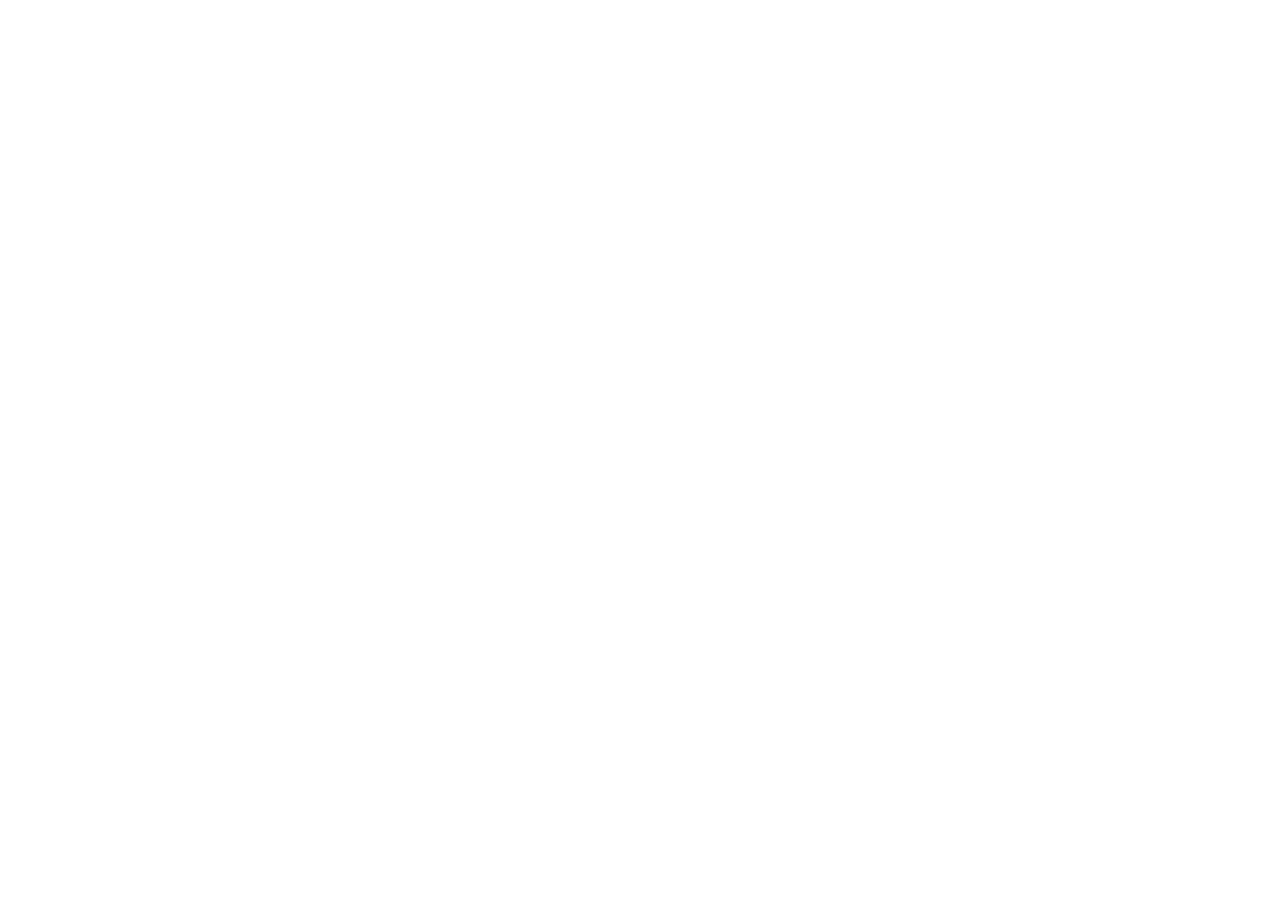
==== docs/index.html @ b1bc00d1 "_" ====
<!doctype html><meta charset=utf-8><base href=./><title>Fractaller</title><style>body{margin:0;padding:0;overflow:hidden}canvas{background-color:black;position:absolute;top:50%;left:50%;transform:translate(-50%,-50%)}</style><link as=fetch crossorigin href=/gui-13a3ffb2b1e8011d0bac0130397605c1cd6664cbb7a8fcb6fefc8c356d0f09db1b24f82be7d7132de08842d54e2dbb0e_bg.wasm integrity=sha384-E6P_srHoAR0LrAEwOXYFwc1mZMu3qPy2_vyMNW0PCdsbJPgr59cTLeCIQtVOLbsO rel=preload type=application/wasm><link crossorigin href=/gui-13a3ffb2b1e8011d0bac0130397605c1cd6664cbb7a8fcb6fefc8c356d0f09db1b24f82be7d7132de08842d54e2dbb0e.js integrity=sha384-_VZnPgXJH5tZqfJFzD41L0g7tCNYZR0yHLb_jgMHKLpI3Msmgt9MU6dT5_rwL9T5 rel=modulepreload></head><body><script type=module>
import init, * as bindings from '/gui-13a3ffb2b1e8011d0bac0130397605c1cd6664cbb7a8fcb6fefc8c356d0f09db1b24f82be7d7132de08842d54e2dbb0e.js';
init('/gui-13a3ffb2b1e8011d0bac0130397605c1cd6664cbb7a8fcb6fefc8c356d0f09db1b24f82be7d7132de08842d54e2dbb0e_bg.wasm');
window.wasmBindings = bindings;

</script></body></html>
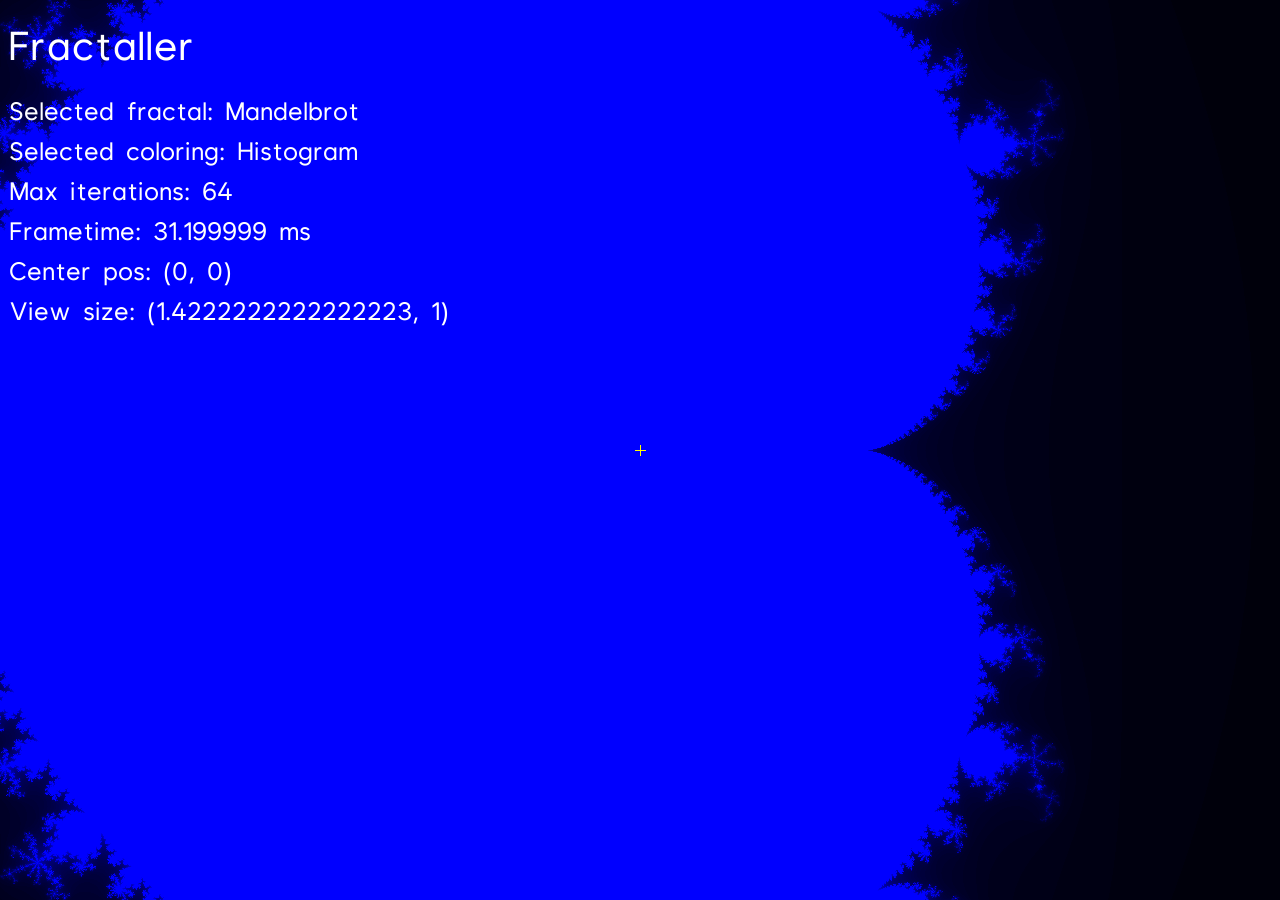
==== commit 7b632c2a: "_\" ====
--- a/docs/index.html
+++ b/docs/index.html
@@ -1,6 +1,6 @@
 <!doctype html><meta charset=utf-8><base href=./><title>Fractaller</title><style>body{margin:0;padding:0;overflow:hidden}canvas{background-color:black;position:absolute;top:50%;left:50%;transform:translate(-50%,-50%)}</style><link as=fetch crossorigin href=/gui-13a3ffb2b1e8011d0bac0130397605c1cd6664cbb7a8fcb6fefc8c356d0f09db1b24f82be7d7132de08842d54e2dbb0e_bg.wasm integrity=sha384-E6P_srHoAR0LrAEwOXYFwc1mZMu3qPy2_vyMNW0PCdsbJPgr59cTLeCIQtVOLbsO rel=preload type=application/wasm><link crossorigin href=/gui-13a3ffb2b1e8011d0bac0130397605c1cd6664cbb7a8fcb6fefc8c356d0f09db1b24f82be7d7132de08842d54e2dbb0e.js integrity=sha384-_VZnPgXJH5tZqfJFzD41L0g7tCNYZR0yHLb_jgMHKLpI3Msmgt9MU6dT5_rwL9T5 rel=modulepreload></head><body><script type=module>
-import init, * as bindings from '/gui-13a3ffb2b1e8011d0bac0130397605c1cd6664cbb7a8fcb6fefc8c356d0f09db1b24f82be7d7132de08842d54e2dbb0e.js';
-init('/gui-13a3ffb2b1e8011d0bac0130397605c1cd6664cbb7a8fcb6fefc8c356d0f09db1b24f82be7d7132de08842d54e2dbb0e_bg.wasm');
+import init, * as bindings from './gui-13a3ffb2b1e8011d0bac0130397605c1cd6664cbb7a8fcb6fefc8c356d0f09db1b24f82be7d7132de08842d54e2dbb0e.js';
+init('./gui-13a3ffb2b1e8011d0bac0130397605c1cd6664cbb7a8fcb6fefc8c356d0f09db1b24f82be7d7132de08842d54e2dbb0e_bg.wasm');
 window.wasmBindings = bindings;
 
-</script></body></html>+</script></body></html>
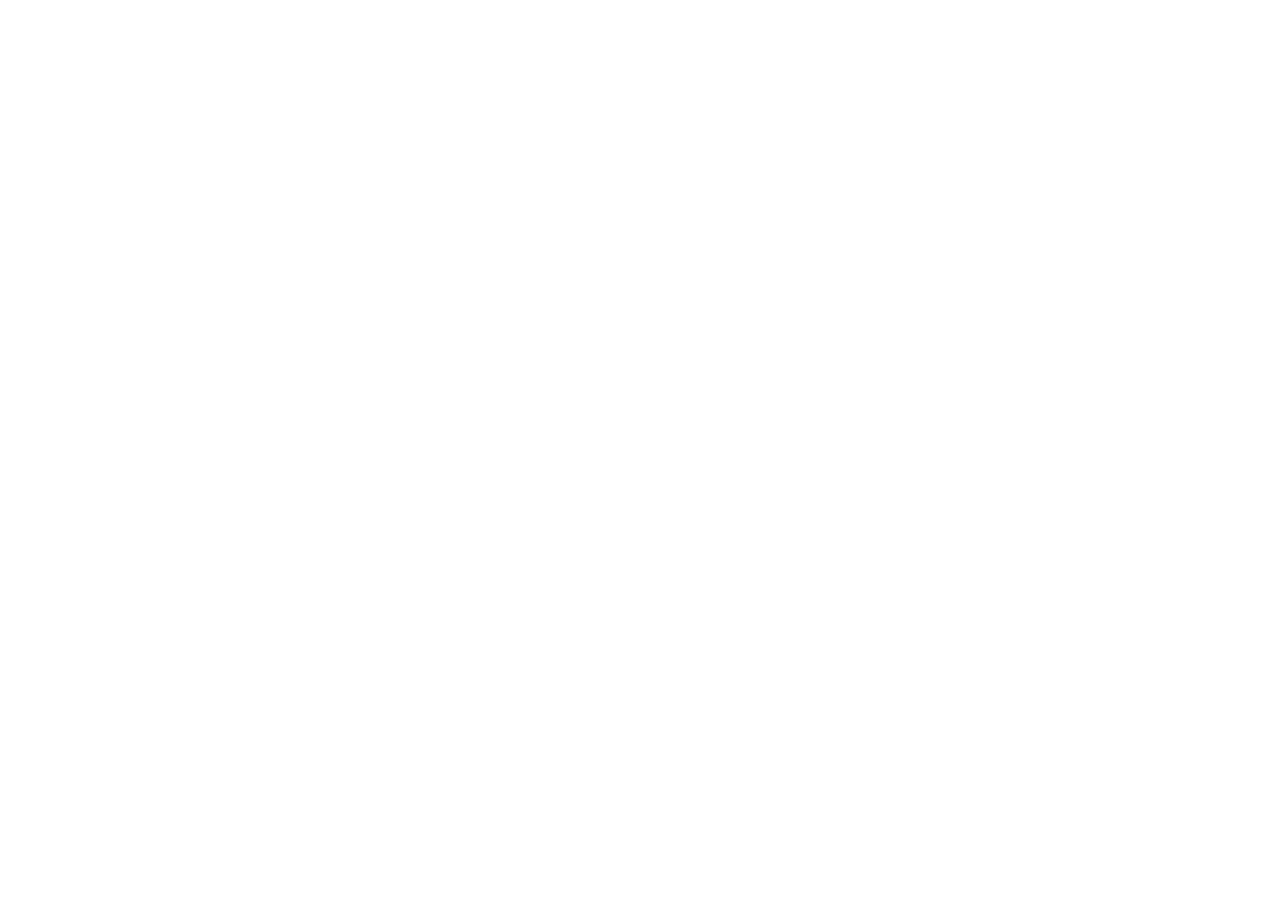
==== commit 876e1977: "_" ====
--- a/docs/index.html
+++ b/docs/index.html
@@ -1,6 +1,6 @@
-<!doctype html><meta charset=utf-8><base href=./><title>Fractaller</title><style>body{margin:0;padding:0;overflow:hidden}canvas{background-color:black;position:absolute;top:50%;left:50%;transform:translate(-50%,-50%)}</style><link as=fetch crossorigin href=/gui-13a3ffb2b1e8011d0bac0130397605c1cd6664cbb7a8fcb6fefc8c356d0f09db1b24f82be7d7132de08842d54e2dbb0e_bg.wasm integrity=sha384-E6P_srHoAR0LrAEwOXYFwc1mZMu3qPy2_vyMNW0PCdsbJPgr59cTLeCIQtVOLbsO rel=preload type=application/wasm><link crossorigin href=/gui-13a3ffb2b1e8011d0bac0130397605c1cd6664cbb7a8fcb6fefc8c356d0f09db1b24f82be7d7132de08842d54e2dbb0e.js integrity=sha384-_VZnPgXJH5tZqfJFzD41L0g7tCNYZR0yHLb_jgMHKLpI3Msmgt9MU6dT5_rwL9T5 rel=modulepreload></head><body><script type=module>
-import init, * as bindings from './gui-13a3ffb2b1e8011d0bac0130397605c1cd6664cbb7a8fcb6fefc8c356d0f09db1b24f82be7d7132de08842d54e2dbb0e.js';
-init('./gui-13a3ffb2b1e8011d0bac0130397605c1cd6664cbb7a8fcb6fefc8c356d0f09db1b24f82be7d7132de08842d54e2dbb0e_bg.wasm');
+<!doctype html><meta charset=utf-8><base href=./><title>Fractaller</title><style>body{margin:0;padding:0;overflow:hidden}canvas{background-color:black;position:absolute;top:50%;left:50%;transform:translate(-50%,-50%)}</style><link as=fetch crossorigin href=$./gui-13a3ffb2b1e8011d0bac0130397605c1cd6664cbb7a8fcb6fefc8c356d0f09db1b24f82be7d7132de08842d54e2dbb0e_bg.wasm integrity=sha384-E6P_srHoAR0LrAEwOXYFwc1mZMu3qPy2_vyMNW0PCdsbJPgr59cTLeCIQtVOLbsO rel=preload type=application/wasm><link crossorigin href=$./gui-13a3ffb2b1e8011d0bac0130397605c1cd6664cbb7a8fcb6fefc8c356d0f09db1b24f82be7d7132de08842d54e2dbb0e.js integrity=sha384-_VZnPgXJH5tZqfJFzD41L0g7tCNYZR0yHLb_jgMHKLpI3Msmgt9MU6dT5_rwL9T5 rel=modulepreload></head><body><script type=module>
+import init, * as bindings from '$./gui-13a3ffb2b1e8011d0bac0130397605c1cd6664cbb7a8fcb6fefc8c356d0f09db1b24f82be7d7132de08842d54e2dbb0e.js';
+init('$./gui-13a3ffb2b1e8011d0bac0130397605c1cd6664cbb7a8fcb6fefc8c356d0f09db1b24f82be7d7132de08842d54e2dbb0e_bg.wasm');
 window.wasmBindings = bindings;
 
-</script></body></html>
+</script></body></html>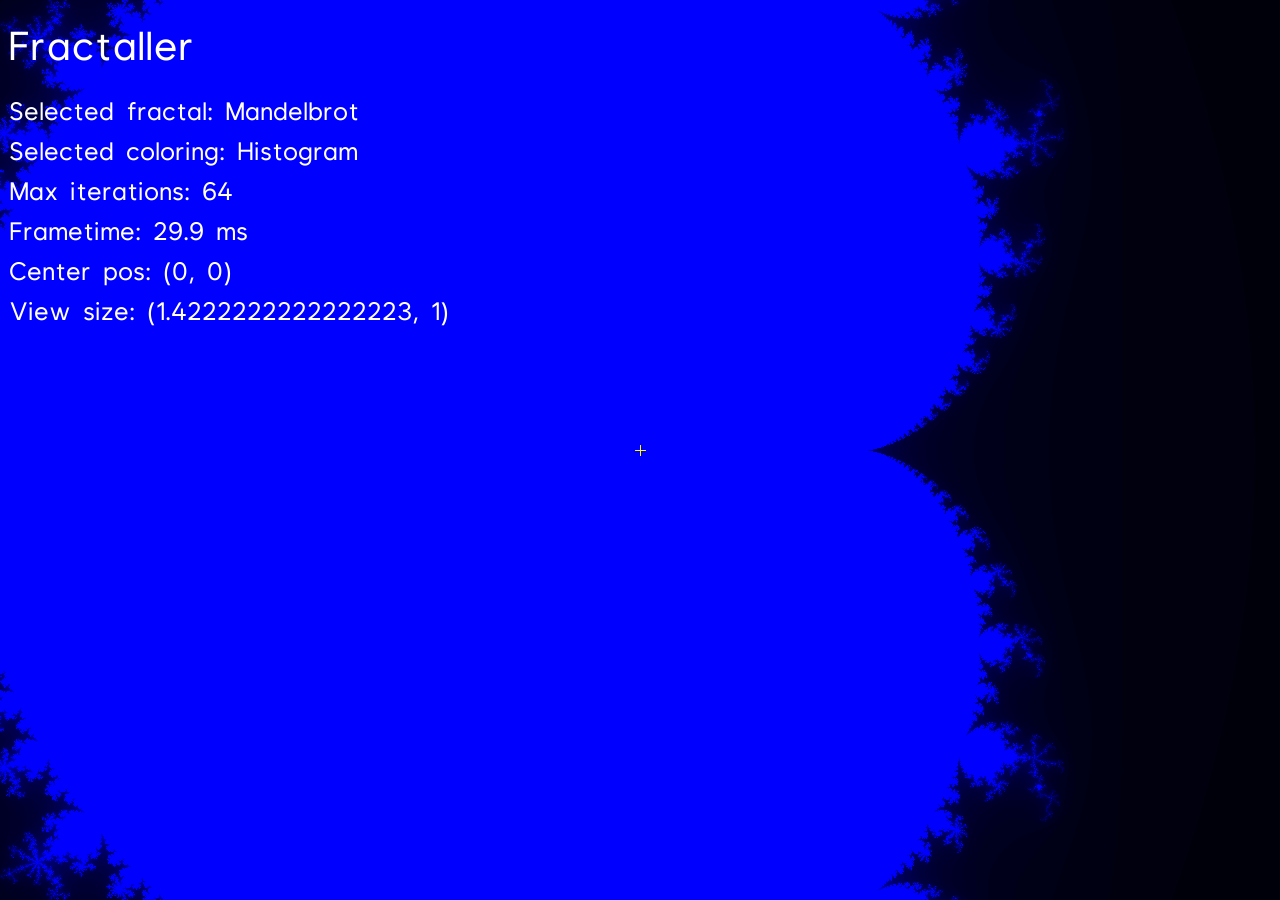
==== commit bbddb1b3: "_" ====
--- a/docs/index.html
+++ b/docs/index.html
@@ -1,6 +1,6 @@
-<!doctype html><meta charset=utf-8><base href=./><title>Fractaller</title><style>body{margin:0;padding:0;overflow:hidden}canvas{background-color:black;position:absolute;top:50%;left:50%;transform:translate(-50%,-50%)}</style><link as=fetch crossorigin href=$./gui-13a3ffb2b1e8011d0bac0130397605c1cd6664cbb7a8fcb6fefc8c356d0f09db1b24f82be7d7132de08842d54e2dbb0e_bg.wasm integrity=sha384-E6P_srHoAR0LrAEwOXYFwc1mZMu3qPy2_vyMNW0PCdsbJPgr59cTLeCIQtVOLbsO rel=preload type=application/wasm><link crossorigin href=$./gui-13a3ffb2b1e8011d0bac0130397605c1cd6664cbb7a8fcb6fefc8c356d0f09db1b24f82be7d7132de08842d54e2dbb0e.js integrity=sha384-_VZnPgXJH5tZqfJFzD41L0g7tCNYZR0yHLb_jgMHKLpI3Msmgt9MU6dT5_rwL9T5 rel=modulepreload></head><body><script type=module>
-import init, * as bindings from '$./gui-13a3ffb2b1e8011d0bac0130397605c1cd6664cbb7a8fcb6fefc8c356d0f09db1b24f82be7d7132de08842d54e2dbb0e.js';
-init('$./gui-13a3ffb2b1e8011d0bac0130397605c1cd6664cbb7a8fcb6fefc8c356d0f09db1b24f82be7d7132de08842d54e2dbb0e_bg.wasm');
+<!doctype html><meta charset=utf-8><base href=./><title>Fractaller</title><style>body{margin:0;padding:0;overflow:hidden}canvas{background-color:black;position:absolute;top:50%;left:50%;transform:translate(-50%,-50%)}</style><link as=fetch crossorigin href=./gui-13a3ffb2b1e8011d0bac0130397605c1cd6664cbb7a8fcb6fefc8c356d0f09db1b24f82be7d7132de08842d54e2dbb0e_bg.wasm integrity=sha384-E6P_srHoAR0LrAEwOXYFwc1mZMu3qPy2_vyMNW0PCdsbJPgr59cTLeCIQtVOLbsO rel=preload type=application/wasm><link crossorigin href=./gui-13a3ffb2b1e8011d0bac0130397605c1cd6664cbb7a8fcb6fefc8c356d0f09db1b24f82be7d7132de08842d54e2dbb0e.js integrity=sha384-_VZnPgXJH5tZqfJFzD41L0g7tCNYZR0yHLb_jgMHKLpI3Msmgt9MU6dT5_rwL9T5 rel=modulepreload></head><body><script type=module>
+import init, * as bindings from './gui-13a3ffb2b1e8011d0bac0130397605c1cd6664cbb7a8fcb6fefc8c356d0f09db1b24f82be7d7132de08842d54e2dbb0e.js';
+init('./gui-13a3ffb2b1e8011d0bac0130397605c1cd6664cbb7a8fcb6fefc8c356d0f09db1b24f82be7d7132de08842d54e2dbb0e_bg.wasm');
 window.wasmBindings = bindings;
 
-</script></body></html>+</script></body></html>
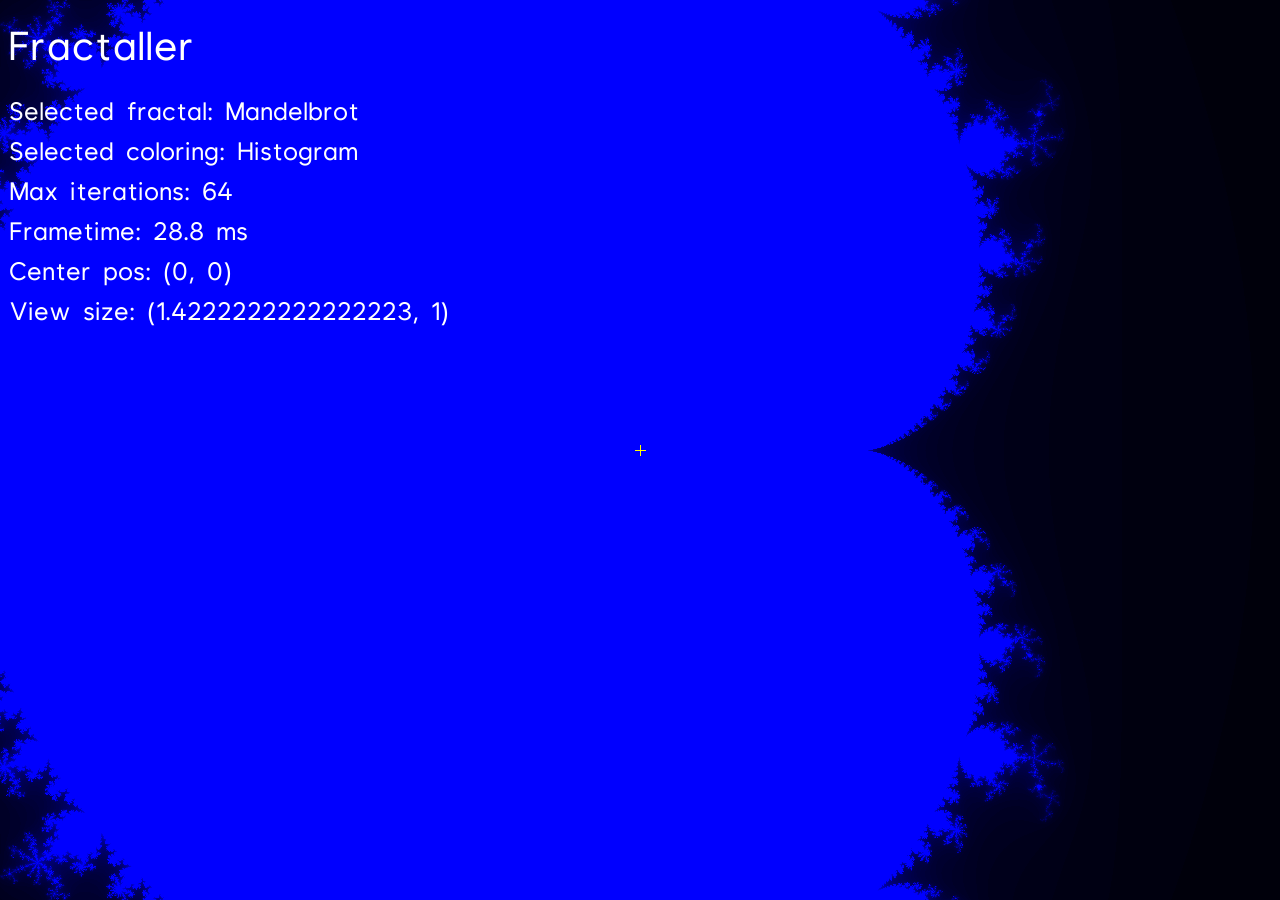
==== commit 7164c6af: "_" ====
--- a/docs/index.html
+++ b/docs/index.html
@@ -1,6 +1,6 @@
-<!doctype html><meta charset=utf-8><base href=./><title>Fractaller</title><style>body{margin:0;padding:0;overflow:hidden}canvas{background-color:black;position:absolute;top:50%;left:50%;transform:translate(-50%,-50%)}</style><link as=fetch crossorigin href=./gui-13a3ffb2b1e8011d0bac0130397605c1cd6664cbb7a8fcb6fefc8c356d0f09db1b24f82be7d7132de08842d54e2dbb0e_bg.wasm integrity=sha384-E6P_srHoAR0LrAEwOXYFwc1mZMu3qPy2_vyMNW0PCdsbJPgr59cTLeCIQtVOLbsO rel=preload type=application/wasm><link crossorigin href=./gui-13a3ffb2b1e8011d0bac0130397605c1cd6664cbb7a8fcb6fefc8c356d0f09db1b24f82be7d7132de08842d54e2dbb0e.js integrity=sha384-_VZnPgXJH5tZqfJFzD41L0g7tCNYZR0yHLb_jgMHKLpI3Msmgt9MU6dT5_rwL9T5 rel=modulepreload></head><body><script type=module>
-import init, * as bindings from './gui-13a3ffb2b1e8011d0bac0130397605c1cd6664cbb7a8fcb6fefc8c356d0f09db1b24f82be7d7132de08842d54e2dbb0e.js';
-init('./gui-13a3ffb2b1e8011d0bac0130397605c1cd6664cbb7a8fcb6fefc8c356d0f09db1b24f82be7d7132de08842d54e2dbb0e_bg.wasm');
+<!doctype html><meta charset=utf-8><base href=./><title>Fractaller</title><style>body{margin:0;padding:0;overflow:hidden}canvas{background-color:black;position:absolute;top:50%;left:50%;transform:translate(-50%,-50%)}</style><link as=fetch crossorigin href=./fractl-gui-f90bc2e6849301e24e3efd77735295e6ba8f8f4c7b9f9afbd103fbe1dcc6d2b2e7be5b113eda94f77dc3eb1c3088235c_bg.wasm integrity=sha384--QvC5oSTAeJOPv13c1KV5rqPj0x7n5r70QP74dzG0rLnvlsRPtqU933D6xwwiCNc rel=preload type=application/wasm><link crossorigin href=./fractl-gui-f90bc2e6849301e24e3efd77735295e6ba8f8f4c7b9f9afbd103fbe1dcc6d2b2e7be5b113eda94f77dc3eb1c3088235c.js integrity=sha384-tBM9Fy1zplH42b3ShEYDrFOGEJX1-pdx4PJh0x31ylV2tpgjL_xUT8vrIqPX21Z1 rel=modulepreload></head><body><script type=module>
+import init, * as bindings from './fractl-gui-f90bc2e6849301e24e3efd77735295e6ba8f8f4c7b9f9afbd103fbe1dcc6d2b2e7be5b113eda94f77dc3eb1c3088235c.js';
+init('./fractl-gui-f90bc2e6849301e24e3efd77735295e6ba8f8f4c7b9f9afbd103fbe1dcc6d2b2e7be5b113eda94f77dc3eb1c3088235c_bg.wasm');
 window.wasmBindings = bindings;
 
-</script></body></html>
+</script></body></html>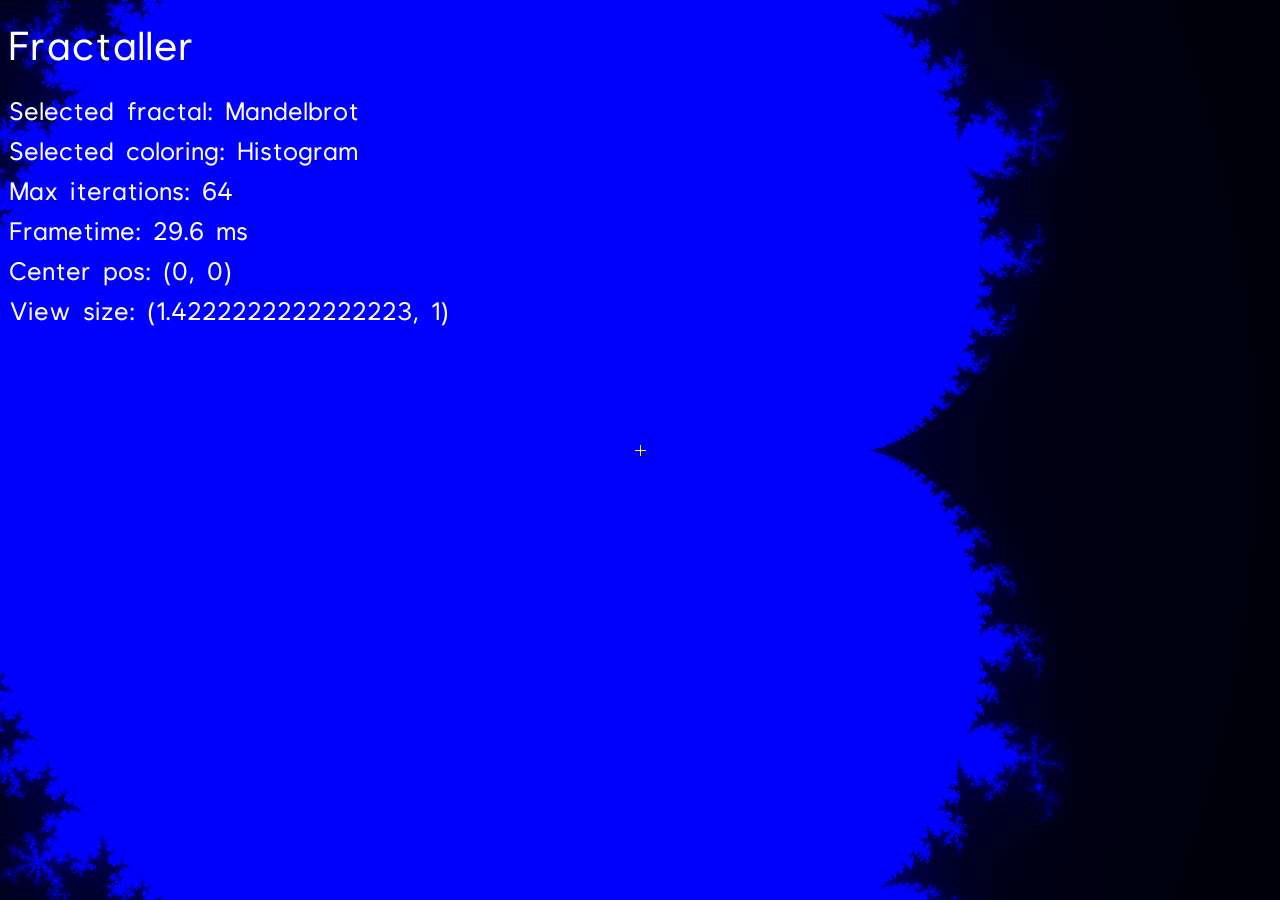
==== commit fe1ffe17: "_" ====
--- a/docs/index.html
+++ b/docs/index.html
@@ -1,6 +1,6 @@
-<!doctype html><meta charset=utf-8><base href=./><title>Fractaller</title><style>body{margin:0;padding:0;overflow:hidden}canvas{background-color:black;position:absolute;top:50%;left:50%;transform:translate(-50%,-50%)}</style><link as=fetch crossorigin href=./fractl-gui-f90bc2e6849301e24e3efd77735295e6ba8f8f4c7b9f9afbd103fbe1dcc6d2b2e7be5b113eda94f77dc3eb1c3088235c_bg.wasm integrity=sha384--QvC5oSTAeJOPv13c1KV5rqPj0x7n5r70QP74dzG0rLnvlsRPtqU933D6xwwiCNc rel=preload type=application/wasm><link crossorigin href=./fractl-gui-f90bc2e6849301e24e3efd77735295e6ba8f8f4c7b9f9afbd103fbe1dcc6d2b2e7be5b113eda94f77dc3eb1c3088235c.js integrity=sha384-tBM9Fy1zplH42b3ShEYDrFOGEJX1-pdx4PJh0x31ylV2tpgjL_xUT8vrIqPX21Z1 rel=modulepreload></head><body><script type=module>
-import init, * as bindings from './fractl-gui-f90bc2e6849301e24e3efd77735295e6ba8f8f4c7b9f9afbd103fbe1dcc6d2b2e7be5b113eda94f77dc3eb1c3088235c.js';
-init('./fractl-gui-f90bc2e6849301e24e3efd77735295e6ba8f8f4c7b9f9afbd103fbe1dcc6d2b2e7be5b113eda94f77dc3eb1c3088235c_bg.wasm');
+<!doctype html><meta charset=utf-8><base href=./><title>Fractaller</title><style>body{margin:0;padding:0;overflow:hidden}canvas{background-color:black;position:absolute;top:50%;left:50%;transform:translate(-50%,-50%)}</style><link as=fetch crossorigin href=./fractl_gui-675ac873c1538c110ecb8f68343fe0b2a42ccd07b33304a2ef2a38648ba084d5fa1a70580554b4398870a64a9d6d475d_bg.wasm integrity=sha384-Z1rIc8FTjBEOy49oND_gsqQszQezMwSi7yo4ZIughNX6GnBYBVS0OYhwpkqdbUdd rel=preload type=application/wasm><link crossorigin href=./fractl_gui-675ac873c1538c110ecb8f68343fe0b2a42ccd07b33304a2ef2a38648ba084d5fa1a70580554b4398870a64a9d6d475d.js integrity=sha384-wQDrDmhGjnxiMvfIt-33k3uu46hRdcSuo827og9vvosk-YedQtJ6OOREoq9PeYrQ rel=modulepreload></head><body><script type=module>
+import init, * as bindings from './fractl_gui-675ac873c1538c110ecb8f68343fe0b2a42ccd07b33304a2ef2a38648ba084d5fa1a70580554b4398870a64a9d6d475d.js';
+init('./fractl_gui-675ac873c1538c110ecb8f68343fe0b2a42ccd07b33304a2ef2a38648ba084d5fa1a70580554b4398870a64a9d6d475d_bg.wasm');
 window.wasmBindings = bindings;
 
 </script></body></html>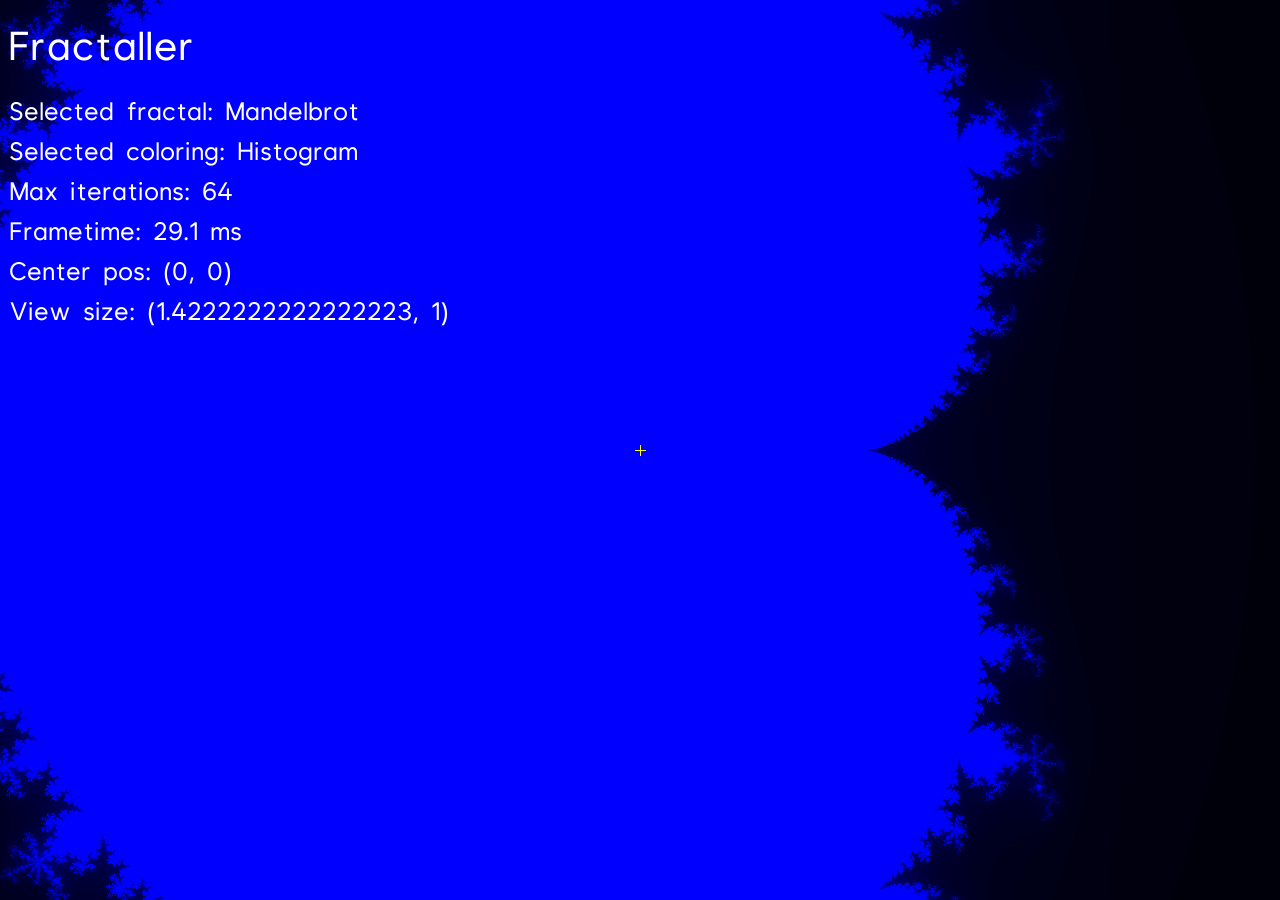
==== commit b5efc1b7: "Update scripts" ====
--- a/docs/index.html
+++ b/docs/index.html
@@ -1,6 +1,6 @@
-<!doctype html><meta charset=utf-8><base href=./><title>Fractaller</title><style>body{margin:0;padding:0;overflow:hidden}canvas{background-color:black;position:absolute;top:50%;left:50%;transform:translate(-50%,-50%)}</style><link as=fetch crossorigin href=./fractl_gui-675ac873c1538c110ecb8f68343fe0b2a42ccd07b33304a2ef2a38648ba084d5fa1a70580554b4398870a64a9d6d475d_bg.wasm integrity=sha384-Z1rIc8FTjBEOy49oND_gsqQszQezMwSi7yo4ZIughNX6GnBYBVS0OYhwpkqdbUdd rel=preload type=application/wasm><link crossorigin href=./fractl_gui-675ac873c1538c110ecb8f68343fe0b2a42ccd07b33304a2ef2a38648ba084d5fa1a70580554b4398870a64a9d6d475d.js integrity=sha384-wQDrDmhGjnxiMvfIt-33k3uu46hRdcSuo827og9vvosk-YedQtJ6OOREoq9PeYrQ rel=modulepreload></head><body><script type=module>
-import init, * as bindings from './fractl_gui-675ac873c1538c110ecb8f68343fe0b2a42ccd07b33304a2ef2a38648ba084d5fa1a70580554b4398870a64a9d6d475d.js';
-init('./fractl_gui-675ac873c1538c110ecb8f68343fe0b2a42ccd07b33304a2ef2a38648ba084d5fa1a70580554b4398870a64a9d6d475d_bg.wasm');
+<!doctype html><meta charset=utf-8><base href=./><title>Fractaller</title><style>body{margin:0;padding:0;overflow:hidden}canvas{background-color:black;position:absolute;top:50%;left:50%;transform:translate(-50%,-50%)}</style><link as=fetch crossorigin href=./fractl_gui-3ca74a67af2a4b2efada0fade92fe6df8515f3ab4066077cb4f4fe4f8d245c1652c0f789c88ba5411df2115969eebd48_bg.wasm integrity=sha384-PKdKZ68qSy762g-t6S_m34UV86tAZgd8tPT-T40kXBZSwPeJyIulQR3yEVlp7r1I rel=preload type=application/wasm><link crossorigin href=./fractl_gui-3ca74a67af2a4b2efada0fade92fe6df8515f3ab4066077cb4f4fe4f8d245c1652c0f789c88ba5411df2115969eebd48.js integrity=sha384-6ffuvOKIrFIznM06s9kSMjjH1RJskgZ4ENX1bpE5eNfg8yrwqw9tbvLrCuuKQizG rel=modulepreload></head><body><script type=module>
+import init, * as bindings from './fractl_gui-3ca74a67af2a4b2efada0fade92fe6df8515f3ab4066077cb4f4fe4f8d245c1652c0f789c88ba5411df2115969eebd48.js';
+init('./fractl_gui-3ca74a67af2a4b2efada0fade92fe6df8515f3ab4066077cb4f4fe4f8d245c1652c0f789c88ba5411df2115969eebd48_bg.wasm');
 window.wasmBindings = bindings;
 
 </script></body></html>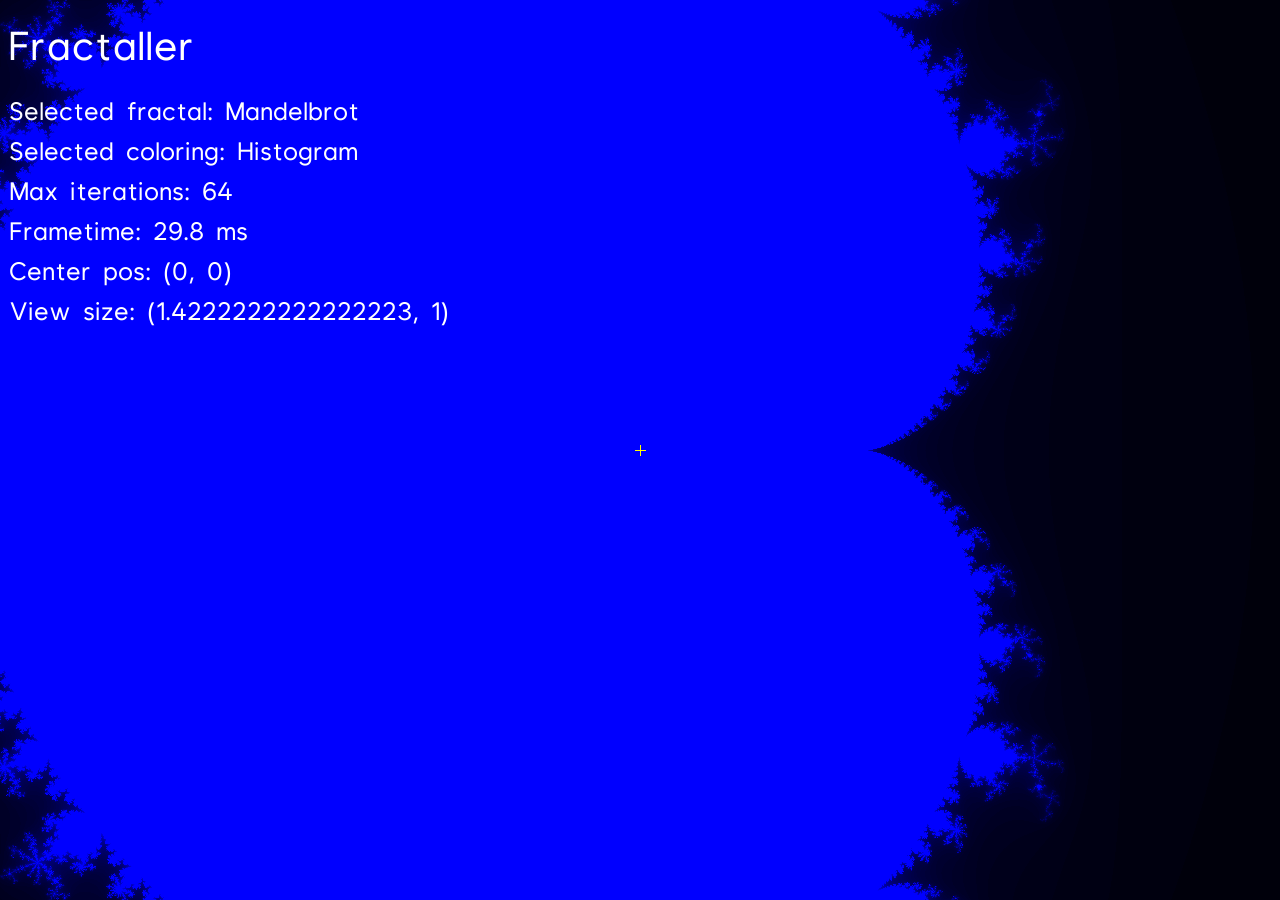
==== commit c78f5c55: "Update deps" ====
--- a/docs/index.html
+++ b/docs/index.html
@@ -1,6 +1 @@
-<!doctype html><meta charset=utf-8><base href=./><title>Fractaller</title><style>body{margin:0;padding:0;overflow:hidden}canvas{background-color:black;position:absolute;top:50%;left:50%;transform:translate(-50%,-50%)}</style><link as=fetch crossorigin href=./fractl_gui-3ca74a67af2a4b2efada0fade92fe6df8515f3ab4066077cb4f4fe4f8d245c1652c0f789c88ba5411df2115969eebd48_bg.wasm integrity=sha384-PKdKZ68qSy762g-t6S_m34UV86tAZgd8tPT-T40kXBZSwPeJyIulQR3yEVlp7r1I rel=preload type=application/wasm><link crossorigin href=./fractl_gui-3ca74a67af2a4b2efada0fade92fe6df8515f3ab4066077cb4f4fe4f8d245c1652c0f789c88ba5411df2115969eebd48.js integrity=sha384-6ffuvOKIrFIznM06s9kSMjjH1RJskgZ4ENX1bpE5eNfg8yrwqw9tbvLrCuuKQizG rel=modulepreload></head><body><script type=module>
-import init, * as bindings from './fractl_gui-3ca74a67af2a4b2efada0fade92fe6df8515f3ab4066077cb4f4fe4f8d245c1652c0f789c88ba5411df2115969eebd48.js';
-init('./fractl_gui-3ca74a67af2a4b2efada0fade92fe6df8515f3ab4066077cb4f4fe4f8d245c1652c0f789c88ba5411df2115969eebd48_bg.wasm');
-window.wasmBindings = bindings;
-
-</script></body></html>+<!doctype html><meta charset=utf-8><base href=./><title>Fractaller</title><style>body{margin:0;padding:0;overflow:hidden}canvas{background-color:#000;position:absolute;top:50%;left:50%;transform:translate(-50%,-50%)}</style><link as=fetch crossorigin href=./fractl_gui-6b7c1c8fc622c840_bg.wasm integrity=sha384-9_9_UzuafcU45_stWwMqApEcjgPZYgtcSKlBpFqbRxnl5waoC5XM7hubmWgTL7Rg rel=preload type=application/wasm><link crossorigin href=./fractl_gui-6b7c1c8fc622c840.js integrity=sha384-y8aNgmV_Adry2jgcmFzhyJiifVoOcm2Z7kkL1KdC-OqSCaCtV1396VQLe7s1W1k1 rel=modulepreload></head><body><script type=module>import a,*as b from"./fractl_gui-6b7c1c8fc622c840.js";a(`./fractl_gui-6b7c1c8fc622c840_bg.wasm`);window.wasmBindings=b</script></body></html>